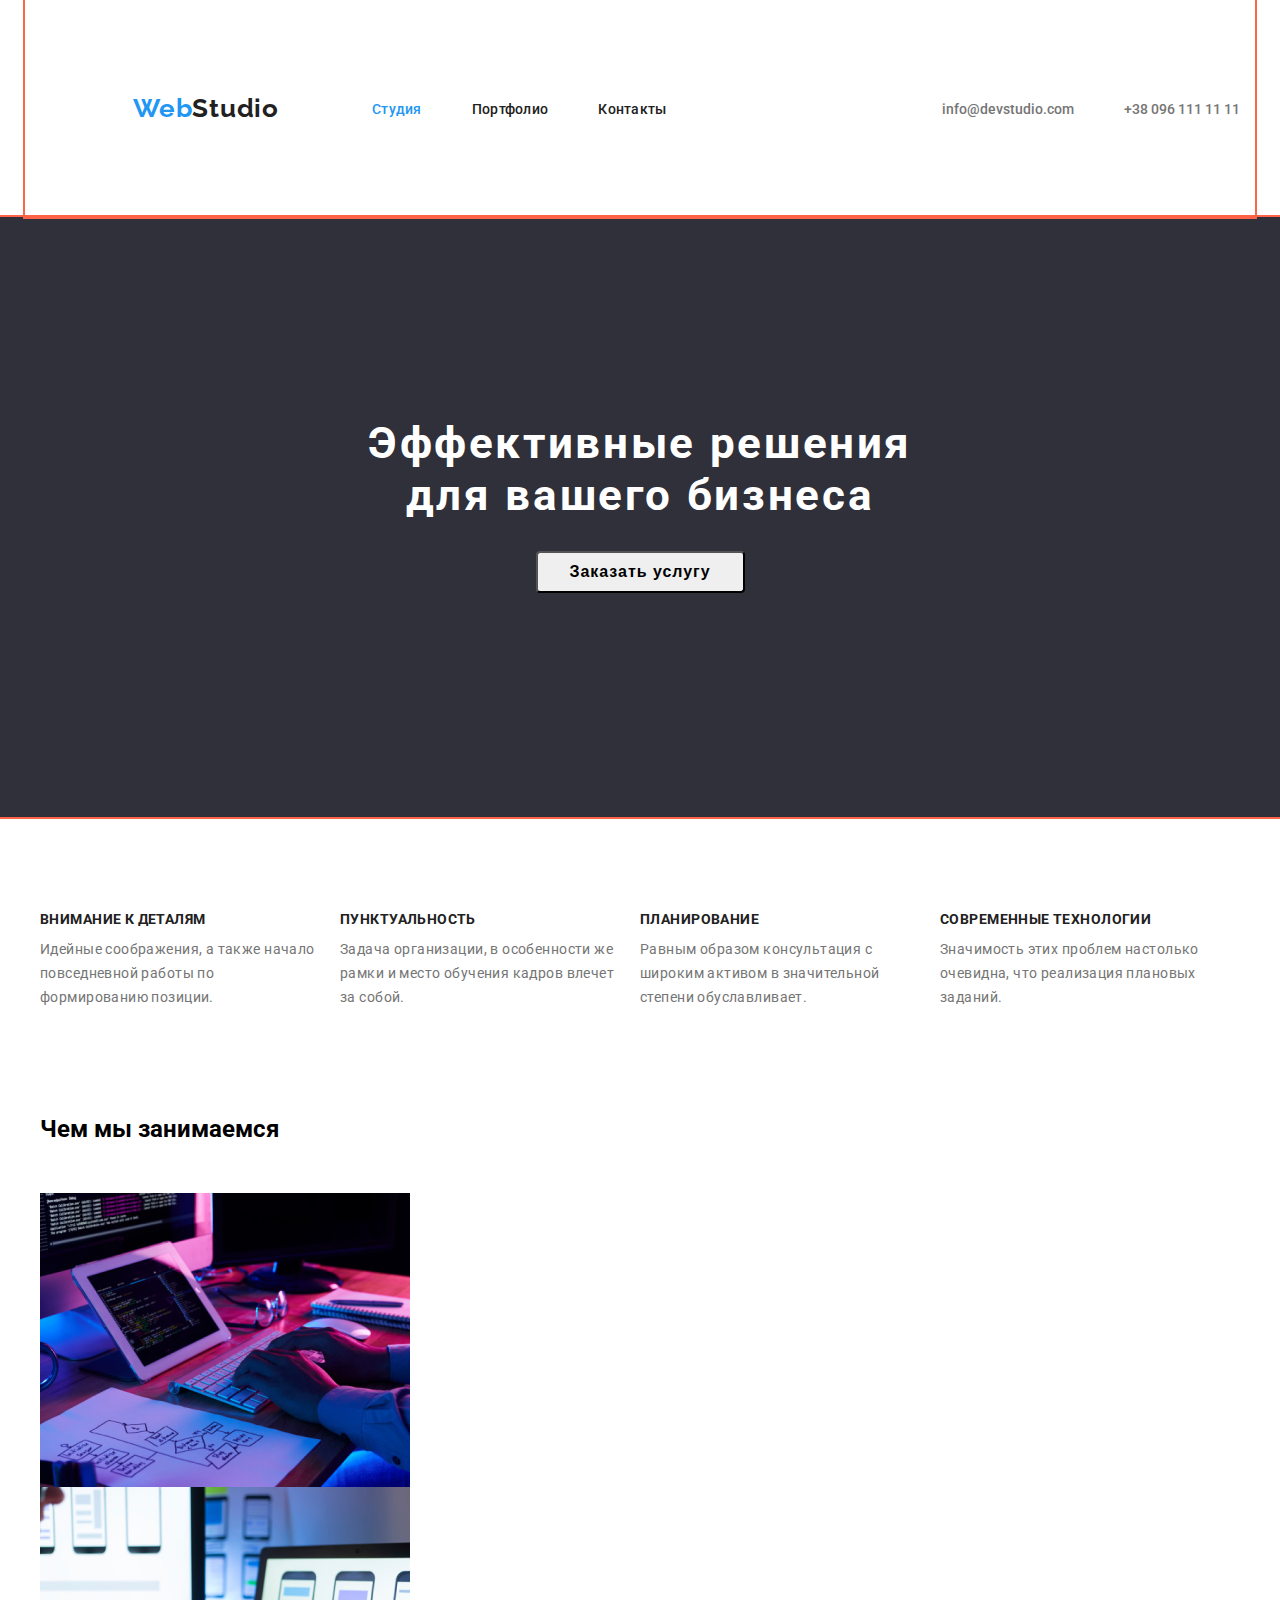
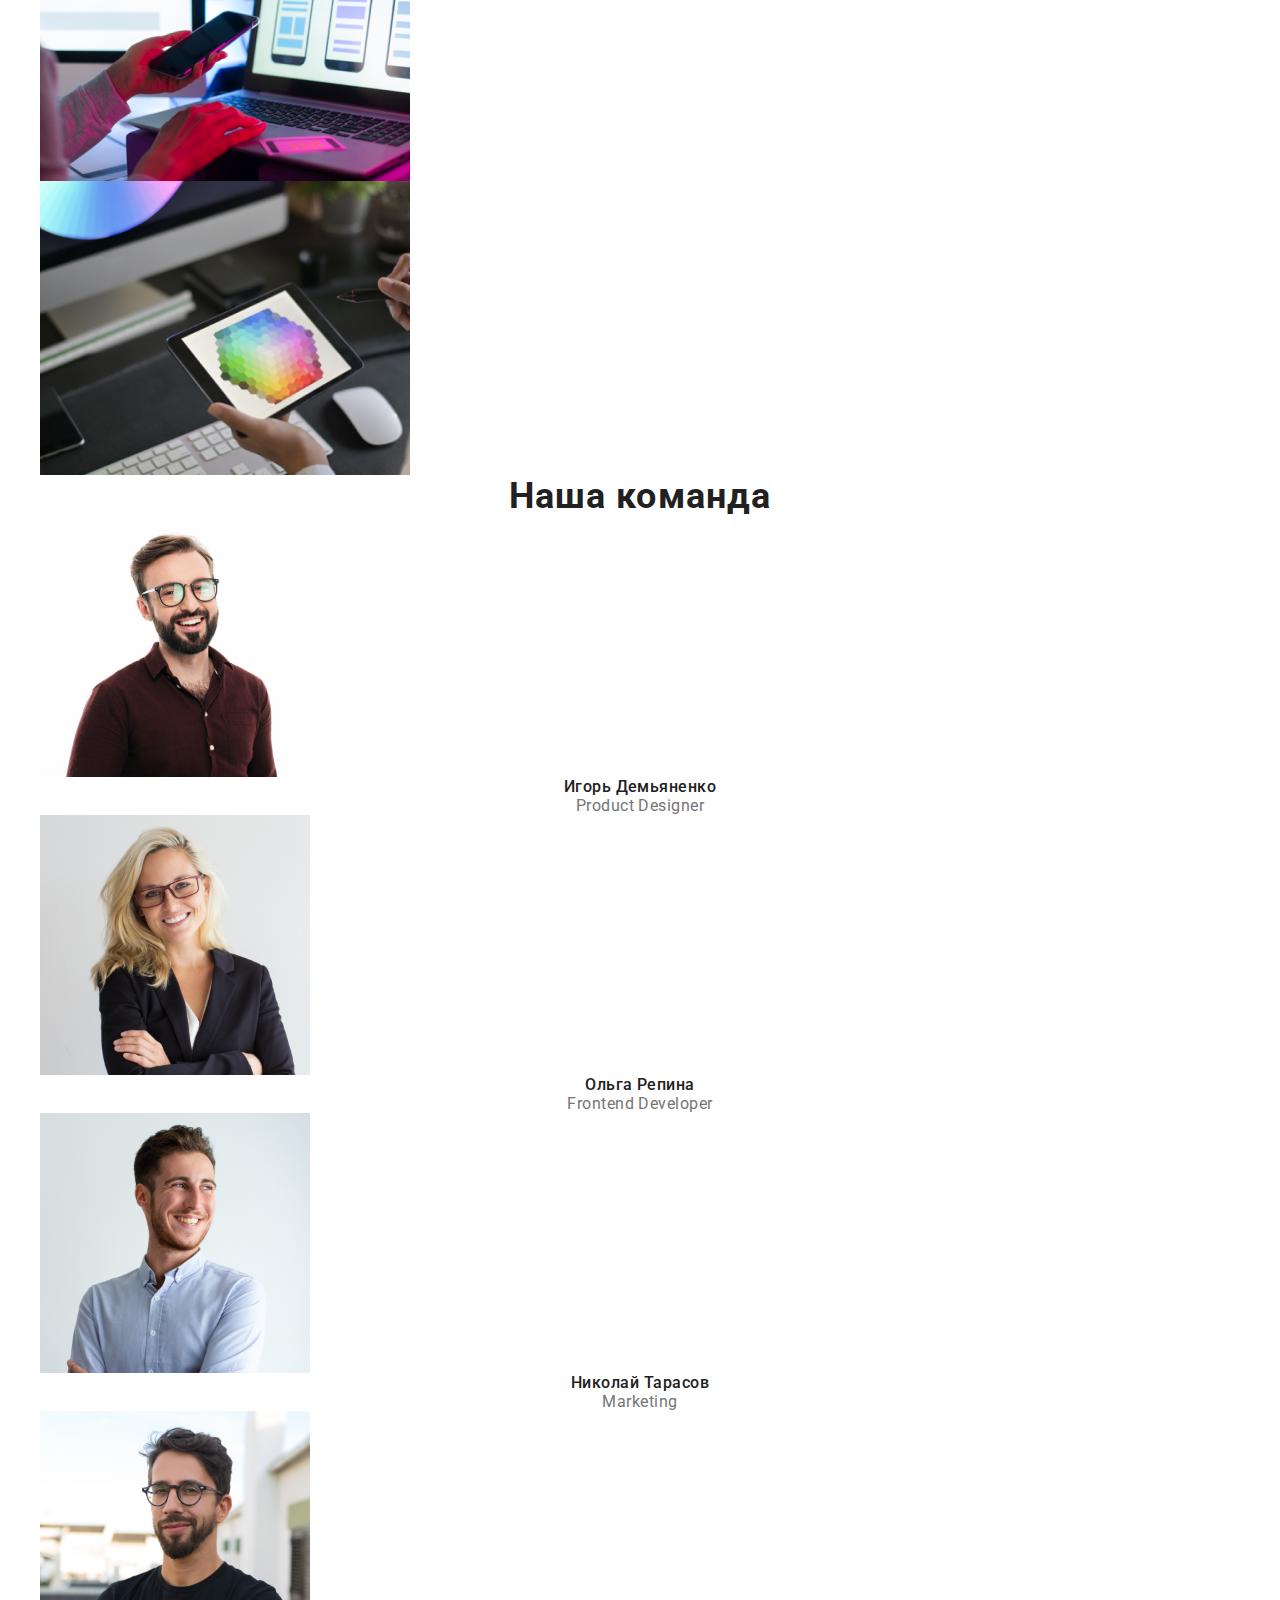
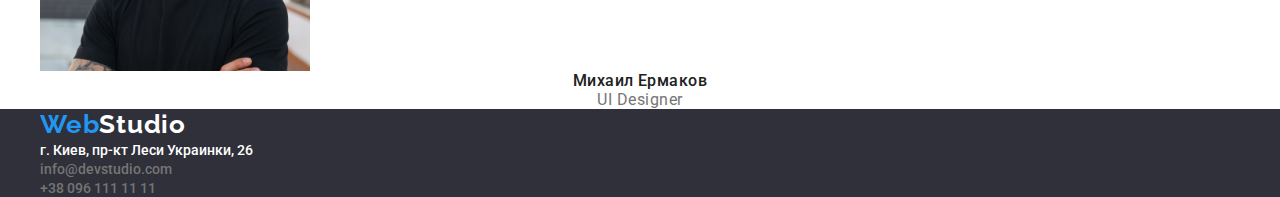
==== index.html @ bf624d07 "в герое растояние" ====
<!DOCTYPE html>
<html lang="ru">
<head>
    <meta charset="UTF-8">
    <meta name="viewport" content="width=device-width, initial-scale=1.0">
    <link 
    rel="stylesheet" 
    href="node_modules/modern-normalize/modern-normalize.css"
    >
    <link rel="stylesheet" href="./CSS/styles.css"/>
    <title>Студия</title>
    <link rel="preconnect" href="https://fonts.gstatic.com">
    <link href="https://fonts.googleapis.com/css2?family=Raleway:wght@700&family=Roboto:wght@400;500;700;900&display=swap"
        rel="stylesheet">
</head>

<body>
    <header class="header conteiner">
        <!-- <div class="conteiner"> -->
        <nav class="nav">
            <a class="logotype" href="./index.html" aria-label="логотип сайта"><span>Web</span><span class="log-part2">Studio</span></a>
            <ul class="nav-list">
                <li class="nav-list-item">
                    <a class="nav-list-link current" href="./index.html">Студия</a>
                </li>
                <li class="nav-list-item">
                    <a class="nav-list-link" href="./portfolio.html">Портфолио</a>
                </li>
                <li class="nav-list-item">
                   <a class="nav-list-link" href="*">Контакты</a> 
                </li>
            </ul>
          </nav>
        <address class="adress">
                <ul class="adress-list">
                    <li class="adress-list-item">
                        <a class="header-mail" href="mailto:info@devstudio.com">info@devstudio.com</a>
                    </li>
                    <li class="adress-list-item">
                        <a class="header-tel" href="tel:+380961111111">+38 096 111 11 11</a>
                    </li>
                </ul>
        </address>
        <!-- </div> -->
        </header>
        
    
    <main>
        <!--Герой-->
        <section class="herou">
        
            <div class="conteiner">
            <h1 class="titleh1">Эффективные решения <br> 
                для вашего бизнеса</h1>
            <button class="btn-heroy" type="button">Заказать услугу</button>
        </div>
        </section>
    
        <!--особенности-->
   
        <section class="exclusivity">
        <div class="conteiner">
         <h2 hidden>Особенности</h2>
         <ul class="exlus-list">
             <li class="exlus-item">
                 <h3 class="exclus-title">Внимание к деталям</h3>
                 <p class="exclus-text">Идейные соображения, а также начало повседневной работы по формированию позиции.</p>
             </li>
             <li class="exlus-item">
                 <h3 class="exclus-title">Пунктуальность</h3>
                 <p class="exclus-text">Задача организации, в особенности же рамки и место обучения кадров влечет за собой.</p>
             </li>
             <li class="exlus-item">
                 <h3 class="exclus-title">Планирование</h3>
                 <p class="exclus-text">Равным образом консультация с широким активом в значительной степени обуславливает.</p>
             </li>
             <li class="exlus-item">
                 <h3 class="exclus-title">Современные технологии</h3>
                 <p class="exclus-text">Значимость этих проблем настолько очевидна, что реализация плановых заданий.</p>
             </li>
         </ul>
        </div>
        </section>
    
        <!---works foto-->
        
<section class="our-job">
    <div class="conteiner">
<h2>Чем мы занимаемся</h2>
<ul>
    <li>
        <img src="images/our_job/img.png" alt="набор текста" width="370" height="294">
    </li>
    <li>
        <img src="images/our_job/img-1.png" alt="дизайн телефона" width="370" height="294">
    </li>
    <li>
        <img src="images/our_job/img-2.png" alt="макет на планшете" width="370" height="294">
    </li>
</ul>
    </div>
</section>

<!--*our_team*-->

<section class="team">
    <div class="conteiner">
    <h2 class="team-title">Наша команда</h2>
<ul>
    <li>
        <img src="images/our_team/img.png" alt="фото Игорь Демьяненко" width="270" height="260">
            <h2 class="team-members">Игорь Демьяненко</h2>
            <p class="team-members-prof" lang="en">Product Designer</p>
    </li>
    <li>
        <img src="images/our_team/img-1.png" alt="фотоОльга Репина" width="270" height="260">
        
             <h2 class="team-members">Ольга Репина</h2>
             <p class="team-members-prof" lang="en">Frontend Developer</p>
    </li>
    <li>
        <img src="images/our_team/img-2.png" alt="фото Николай Тарасов" width="270" height="260">
           
            <h2 class="team-members">Николай Тарасов</h2>
            <p class="team-members-prof" lang="en">Marketing</p>
    </li>
    <li>
        <img src="images/our_team/img-3.png" alt="фото Михаил Ермаков" width="270" height="260">
        <figcaption>
            <h2 class="team-members">Михаил Ермаков</h2>
            <p class="team-members-prof"lang="en">UI Designer</p>
    </li>
</ul>
</div>
</section>
</main>
   
    <footer class="footer">
    <div class="conteiner">
        <a class="logotype" href="./index.html" aria-label="логотип сайта"><span>Web</span><span class="log-part-w">Studio</span></a>
        <address>
            <ul class="adres-footer">
                <li>
                    <a class="adres-footer-link" href="https://goo.gl/maps/fY5pNtDdv6tUA1cWA" target="_blank">г. Киев, пр-кт Леси Украинки, 26</a>
                </li>
                <li>
                    <a class="adres-footer-link" href="mailto:info@devstudio.com">info@devstudio.com</a>
                </li>
                <li>
                    <a class="adres-footer-link" href="tel:+380961111111">+38 096 111 11 11</a>
                </li>
            </ul>
        </address>
    </div>
    </footer>
    </body>

</html>



<!--Raleway 700; Roboto 400; 700; 500; 900; -->
---- CSS/styles.css ----
html {
  box-sizing: border-box;
}

*,
*::before,
*::after {
  box-sizing: inherit;
}

ul,
ol {
  list-style: none;
  text-decoration: none;
  padding: 0px;
  margin: 0px;
}

h1,
h2,
h3,
h4,
h5,
h6 {
  margin: 0px;
}

p {
  margin: 0;
}
img {
  display: block;
}

:root {
  --main-font: "Roboto", sans-serif;
  --secondary-font: "Raleway", sans-serif;
  --accent-color-heder: #2196f3;
  --accent-color-footer: #ff6347;
  --all-text-color: #212121;
}

/*outline: 2px soloid tomato - рамка*/

/*----------BODY------------*/
.conteiner {
  margin-left: auto;
  margin-right: auto;
  max-width: 1230px;
  padding-left: 15px;
  padding-right: 15px;
  /* outline: 2px solid tomato; */
}

body {
  font-family: var(--main-font);
  background-color: #ffffff;
  margin: 0;
}

.header {
  display: flex;
  align-items: center;
  outline: 2px solid tomato;
}
.nav {
  display: flex;
  align-items: center;
}

.nav-list {
  display: flex;
}

.adress-list {
  display: flex;
}

.header .logotype {
  margin: 93px;
}
.nav-list-item:not(:last-child) {
  margin-right: 50px;
}
.adress-list-item:not(:last-child) {
  margin-right: 50px;
}

.header .adress {
  margin-left: auto;
}

.logotype {
  font-family: var(--secondary-font);
  font-weight: 700;
  font-size: 26px;
  line-height: 1.192;
  letter-spacing: 0.03em;
  text-decoration: none;
  color: var(--accent-color-heder);
}
.log-part2 {
  color: var(--all-text-color);
}
.nav-list-link {
  font-weight: 500;
  font-size: 14px;
  line-height: 1, 142;
  letter-spacing: 0.02em;
  color: var(--all-text-color);
  text-decoration: none;
}
.nav-list-link:hover,
.nav-list-link:focus {
  color: var(--accent-color-heder);
}

.p-button:hover,
.p-button:focus {
  background-color: var(--accent-color-heder);
  color: #ffffff;
}

.nav .nav-list-link.current {
  color: var(--accent-color-heder);
}

.adress-list a,
.adres-footer a {
  font-weight: 500;
  font-size: 14px;
  line-height: 1, 142px;
  letter-spacing: 2%;
  color: #757575;
  font-style: normal;
  text-decoration: none;
}

.header-mail:hover,
.header-mail:focus,
.header-tel:hover,
.header-tel:focus {
  color: var(--accent-color-heder);
  text-decoration: none;
}

/*----------Герой------------*/
.herou {
  text-align: center;
  outline: 2px solid tomato;
  background: #2f303a;
  height: 600px;
  margin-bottom: 94px;
  overflow: hidden;
}

.titleh1 {
  font-style: normal;
  font-size: 44px;
  line-height: 1, 363;
  letter-spacing: 0.06em;
  margin-top: 200px;
  margin-bottom: 30px;
  text-align: center;
  color: #ffffff;
}
.btn-heroy {
  font-weight: 700;
  font-size: 16px;
  line-height: 1, 875;
  letter-spacing: 0.06em;
  border-radius: 4px;
  padding: 10px 32px;
  margin-bottom: 205px;

  /*color: #FFFFFF;*/
}

/*----------ОСОБЕННОСТИ------------*/
.exlus-list {
  display: flex;
  flex-wrap: wrap;
}

.exlus-item {
  margin-left: 0px;
  margin-top: 0px;
  flex-basis: calc(100% / 4);
}
.exclusivity {
  margin-bottom: 106px;
}

.exclus-title {
  font-size: 14px;
  line-height: 1, 142;
  letter-spacing: 0.03em;
  text-transform: uppercase;
  color: var(--all-text-color);
  margin-top: 0px;
  margin-bottom: 10px;
}
.exclus-text {
  margin-right: 20px;
  margin-top: 0px;
  margin-bottom: 0px;
}

.exclus-text {
  font-weight: 400;
  font-size: 14px;
  line-height: 24px;
  letter-spacing: 0.03em;
  color: #757575;
}

/*----------works foto--------------*/
.our-job h2 {
  margin-top: 0px;
  margin-bottom: 50px;
}
/*----------our team--------------*/
.team-title {
  font-weight: 700;
  font-size: 36px;
  line-height: 1, 167;
  text-align: center;
  letter-spacing: 0.03em;
  color: var(--all-text-color);
}

.team-members {
  font-weight: 500;
  font-size: 16px;
  line-height: 1, 188;
  text-align: center;
  letter-spacing: 0.03em;
  color: var(--all-text-color);
}

.team-members-prof {
  font-weight: 400;
  font-size: 16px;
  line-height: 1, 188;
  text-align: center;
  letter-spacing: 0.03em;
  color: #757575;
}

/*----------footer--------------*/

.log-part-w {
  color: #ffffff;
}
/*
.adres-footer-link {
  text-decoration: none;
  font-weight: 400;
  font-size: 14px;
  line-height: 1, 714;
  letter-spacing: 0.03em;
  color: rgba(255, 255, 255, 0.6);
} */
.adres-footer-link:hover,
.adres-footer-link:focus {
  color: var(--accent-color-heder);
}

/*----------body portfoli--------------*/

/*----------PORTFOLIO BUTTON--------------*/
.p-section1 {
  font-family: var(--main-font);
}
.p-button {
  font-weight: 500;
  font-size: 16px;
  line-height: 1, 625;
  text-align: center;
  letter-spacing: 0.03em;
  border-radius: 4px;
}
.p-section-work h2 {
  font-weight: 500;
  font-size: 18px;
  line-height: 2x;
  letter-spacing: 0.06em;
}

.p-section-work p {
  font-weight: 400;
  font-size: 16px;
  line-height: 1, 875;
  letter-spacing: 0.03em;
  color: #757575;
}

.p-work-list {
  display: flex;
  flex-wrap: wrap;
  margin-left: -30px;
  margin-top: -30px;
  padding: 0;
  list-style: none;
}

.p-work-item {
  margin-left: 30px;
  margin-top: 30px;
  flex-basis: calc(100% / 3 - 30px);
}

.p-section-work img {
  padding-bottom: 20px;
}
.p-section-work h2 {
  padding-bottom: 4px;
}
.p-section-work .conteiner {
  padding: 0;
}
/*==============portfolio footer===================*/
.footer {
  background-color: #2f303a;
}

a[href="https://goo.gl/maps/fY5pNtDdv6tUA1cWA"]
{
  color: #ffffff;
}

/*всем кнопкам задаём рамку прозрачную 
.btn-heroy {
  border: 1px solid transparent
}

.titleh1 {
  margin-top: 0;
  margin-bottom: 0;
} сбросили марджины в заголовке

.btn-heroy {
text-align: center;

} чтобы задать центр тексту нужно его родителю задать
*/
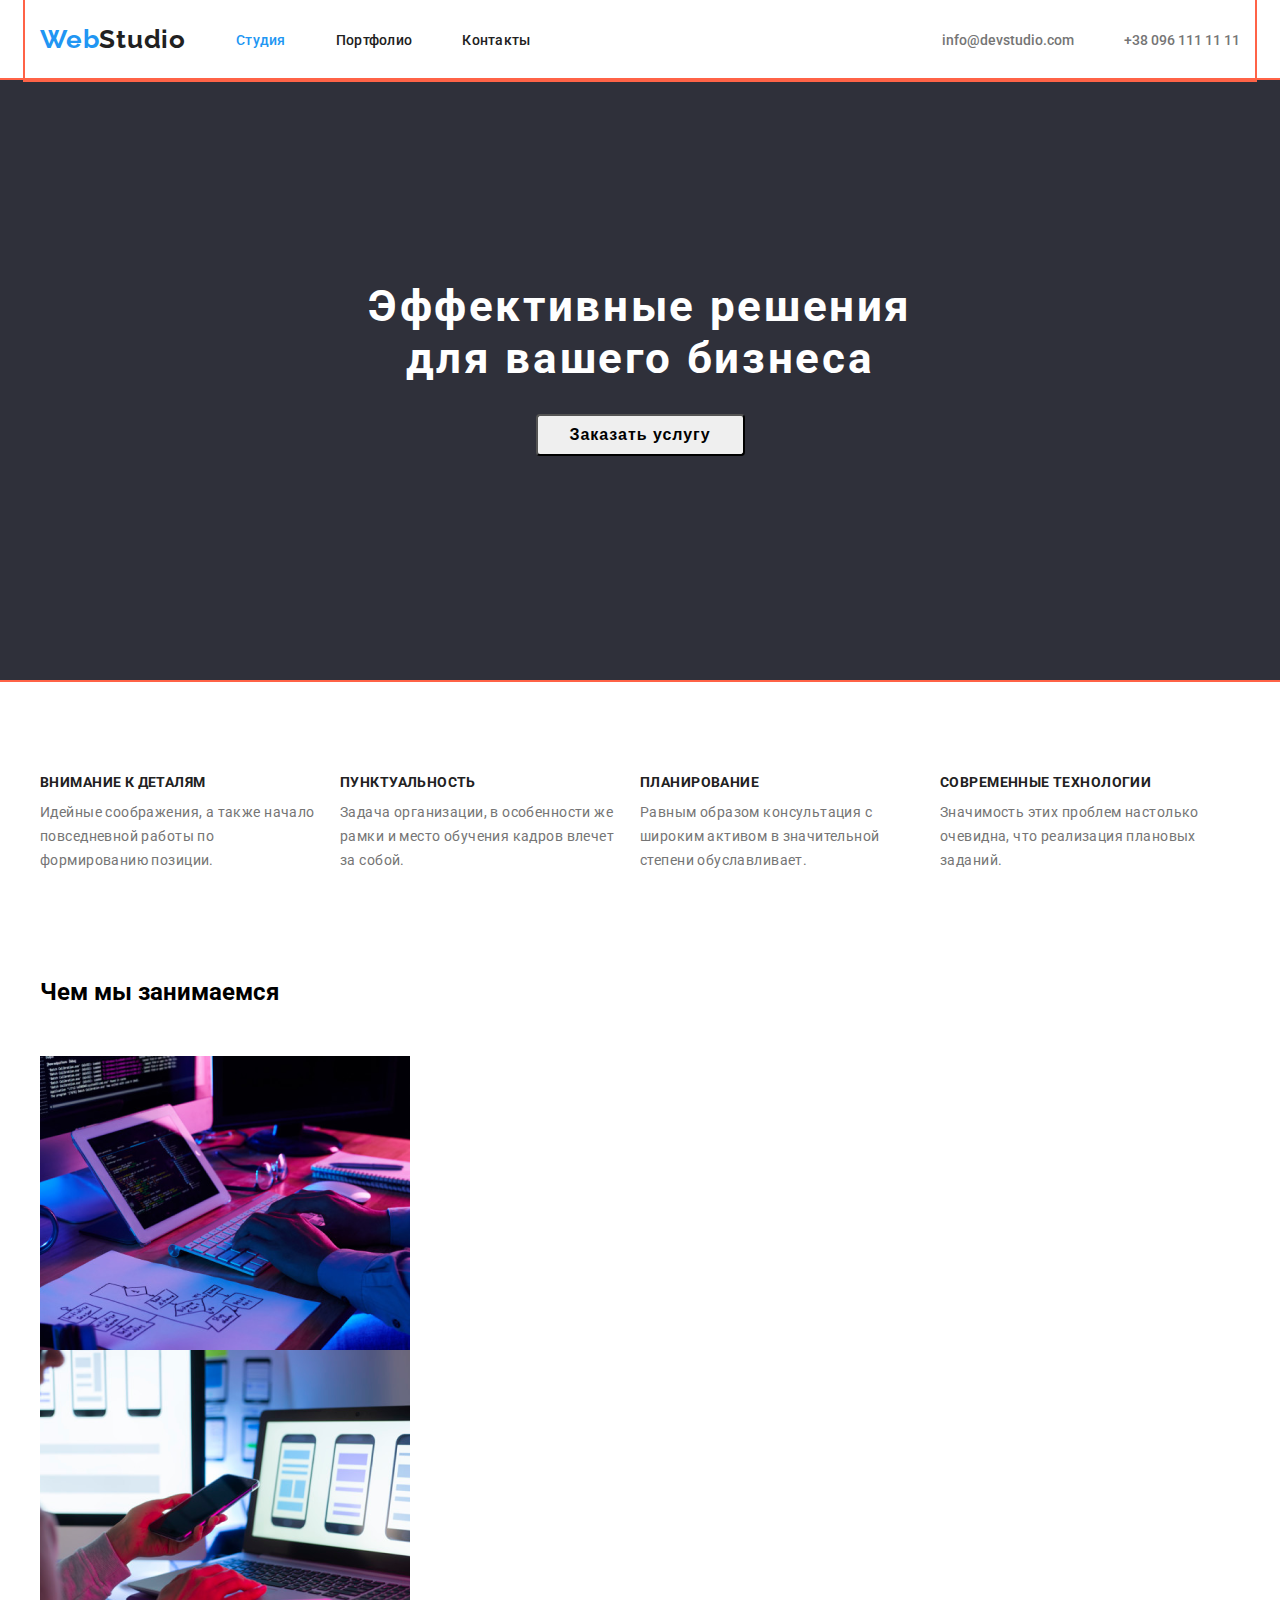
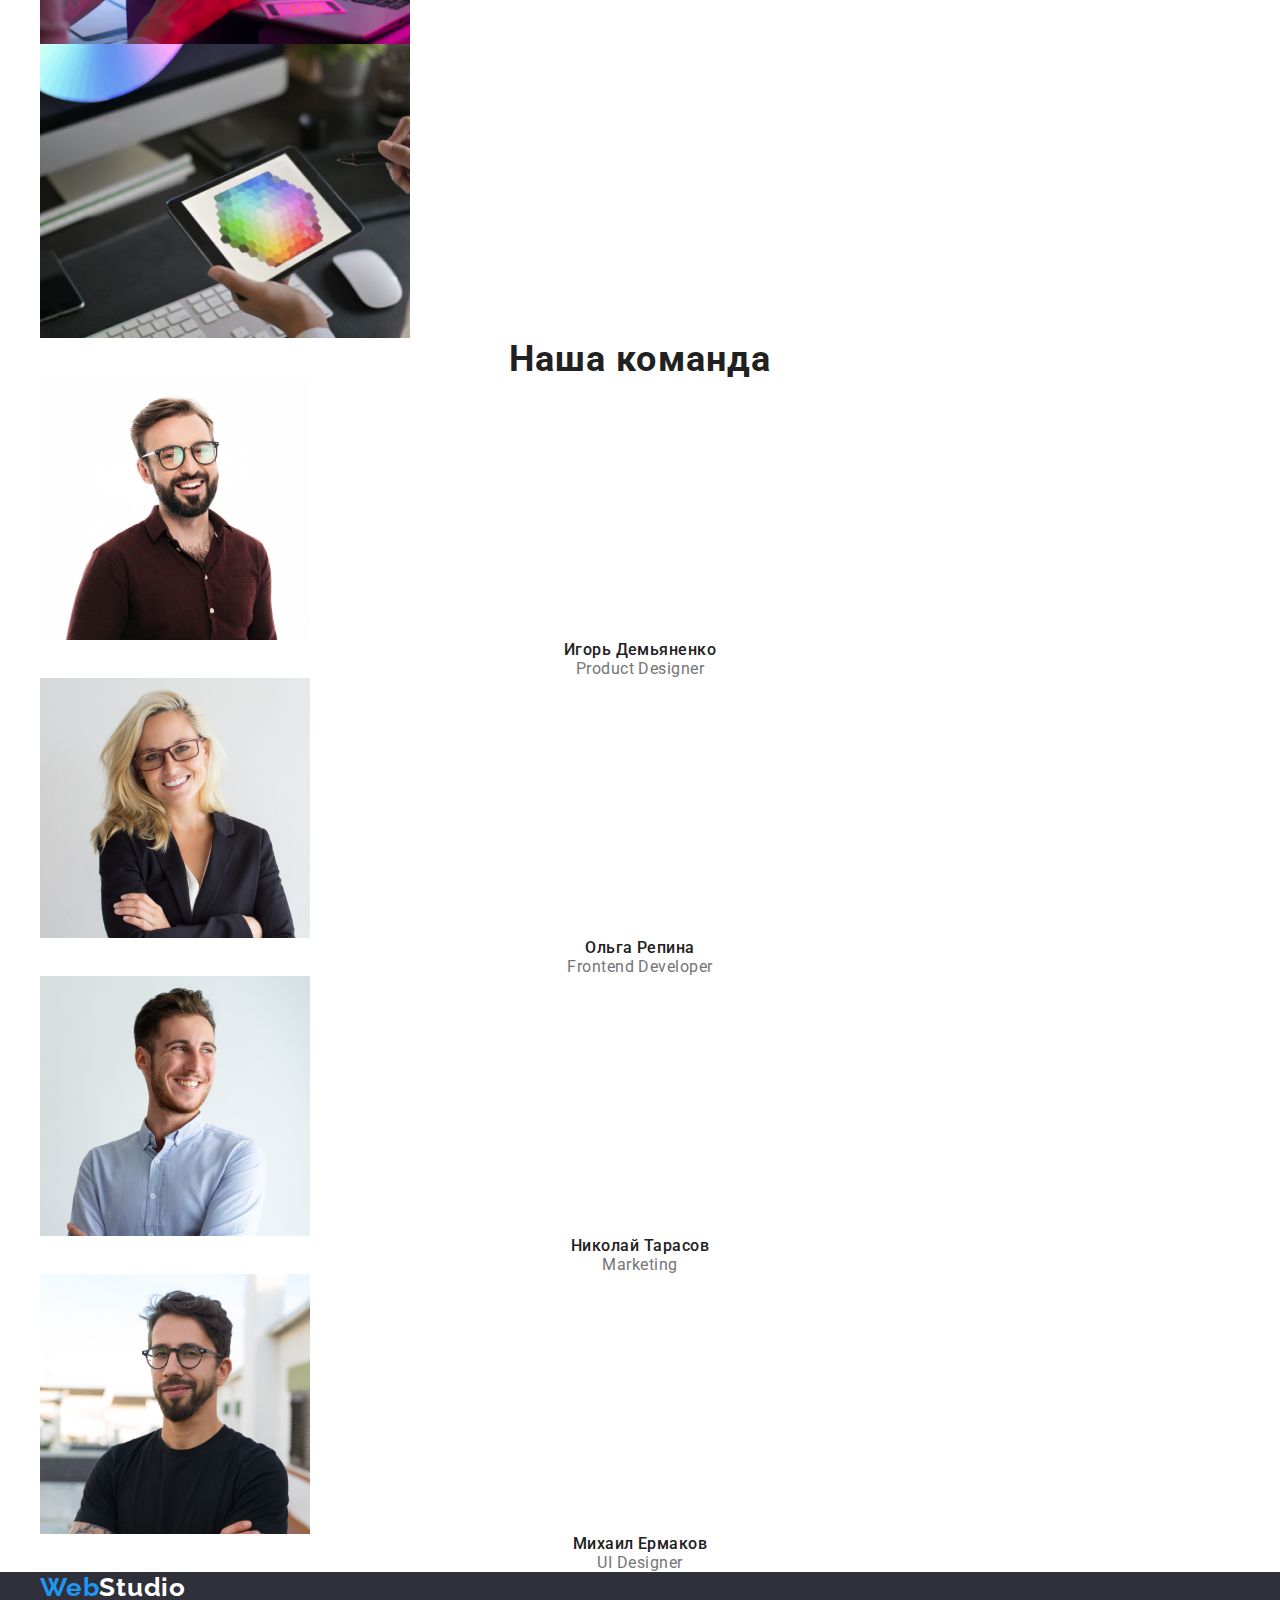
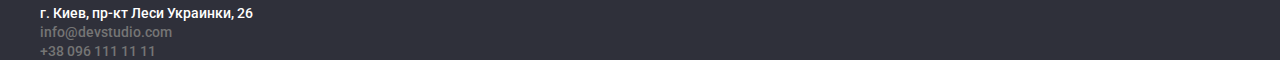
==== commit 07fa2824: "ошибки валидатора исправил" ====
--- a/index.html
+++ b/index.html
@@ -33,13 +33,13 @@
           </nav>
         <address class="adress">
                 <ul class="adress-list">
+                  <li class="adress-list-item">
+                        <a class="header-mail" href="mailto:info@devstudio.com">info@devstudio.com</a>
+                  </li>
                     <li class="adress-list-item">
-                        <a class="header-mail" href="mailto:info@devstudio.com">info@devstudio.com</a>
+                    <a class="header-tel" href="tel:+380961111111">+38 096 111 11 11</a>
                     </li>
-                    <li class="adress-list-item">
-                        <a class="header-tel" href="tel:+380961111111">+38 096 111 11 11</a>
-                    </li>
-                </ul>
+                 </ul>
         </address>
         <!-- </div> -->
         </header>
@@ -125,10 +125,8 @@
             <p class="team-members-prof" lang="en">Marketing</p>
     </li>
     <li>
-        <img src="images/our_team/img-3.png" alt="фото Михаил Ермаков" width="270" height="260">
-        <figcaption>
-            <h2 class="team-members">Михаил Ермаков</h2>
-            <p class="team-members-prof"lang="en">UI Designer</p>
+        <img src="images/our_team/img-3.png" alt="фото Михаил Ермаков" width="270" height="260">            <h2 class="team-members">Михаил Ермаков</h2>
+            <p class="team-members-prof" lang="en">UI Designer</p>
     </li>
 </ul>
 </div>
--- a/CSS/styles.css
+++ b/CSS/styles.css
@@ -62,6 +62,8 @@
   display: flex;
   align-items: center;
   outline: 2px solid tomato;
+  padding-top: 24px;
+  padding-bottom: 25px;
 }
 .nav {
   display: flex;
@@ -76,9 +78,6 @@
   display: flex;
 }
 
-.header .logotype {
-  margin: 93px;
-}
 .nav-list-item:not(:last-child) {
   margin-right: 50px;
 }
@@ -88,6 +87,10 @@
 
 .header .adress {
   margin-left: auto;
+}
+
+.header .logotype {
+  margin-right: 50px;
 }
 
 .logotype {
@@ -98,7 +101,9 @@
   letter-spacing: 0.03em;
   text-decoration: none;
   color: var(--accent-color-heder);
-}
+  display: block;
+}
+
 .log-part2 {
   color: var(--all-text-color);
 }
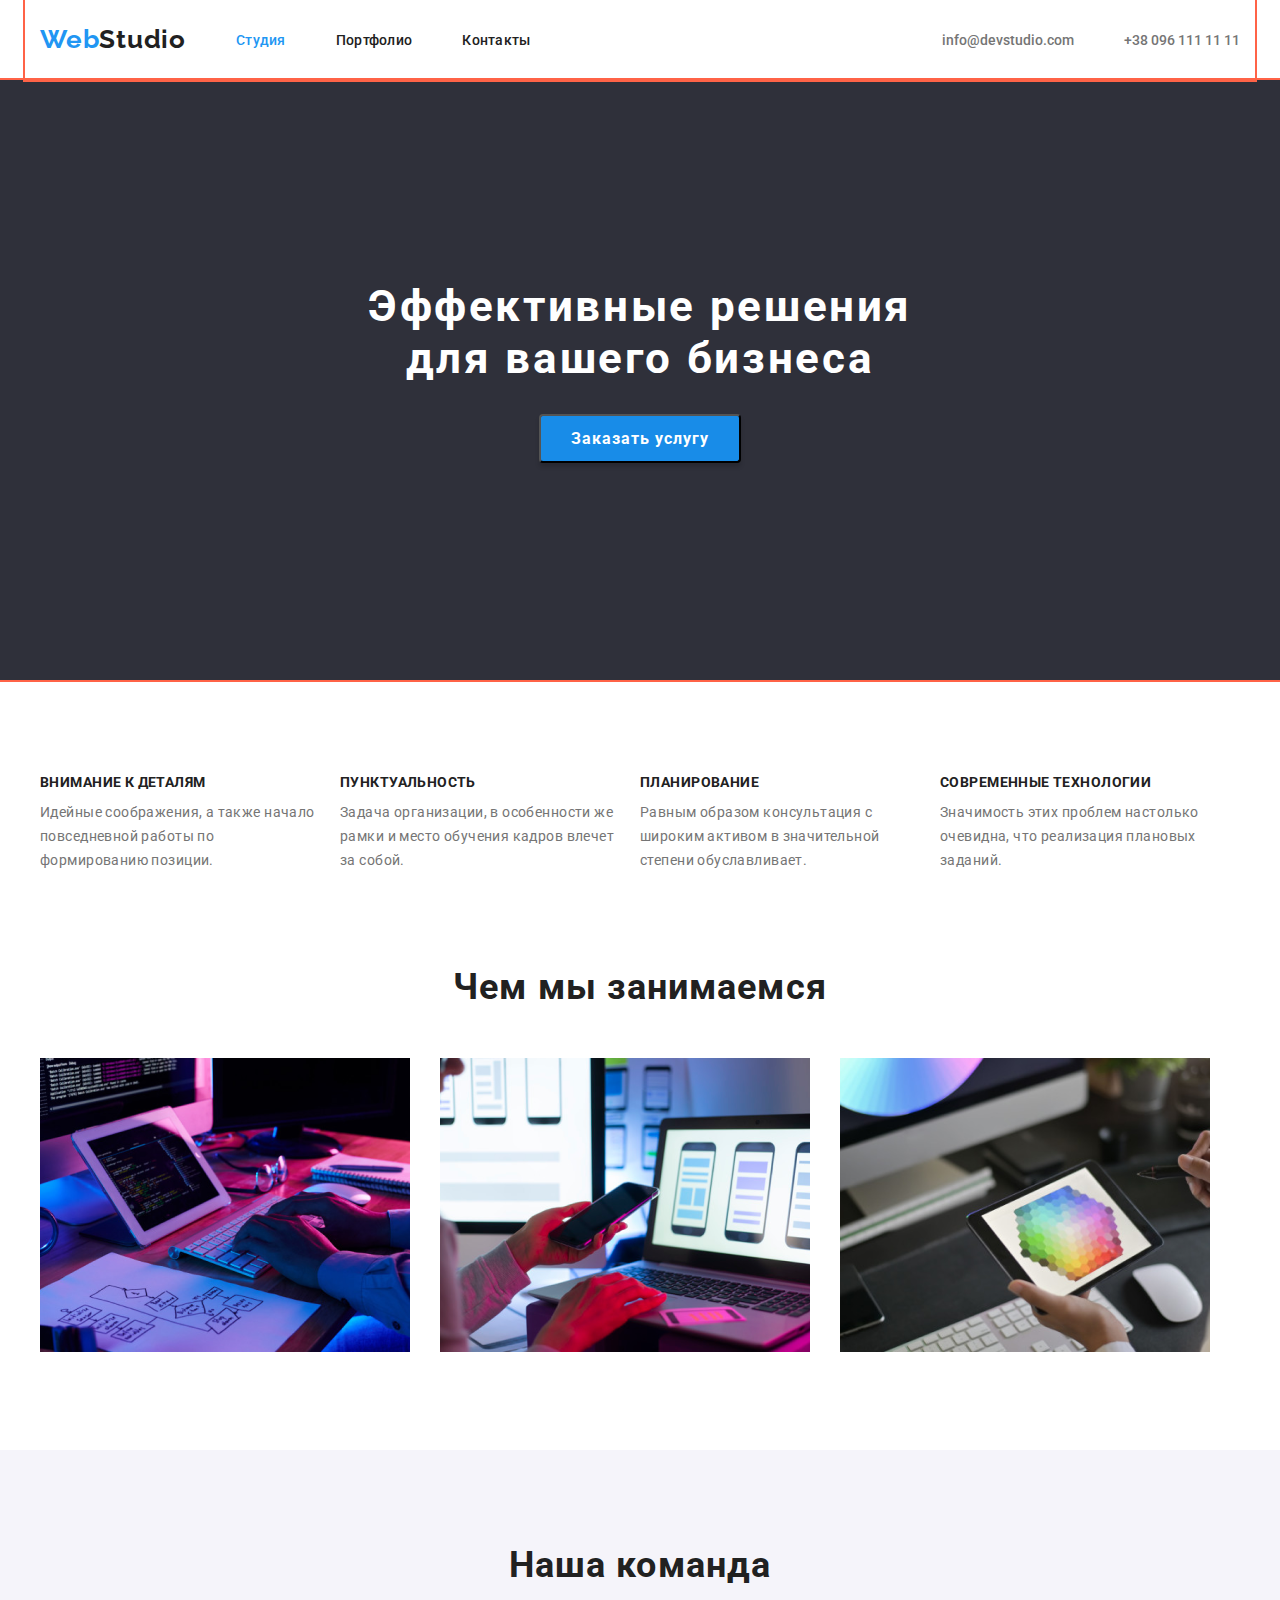
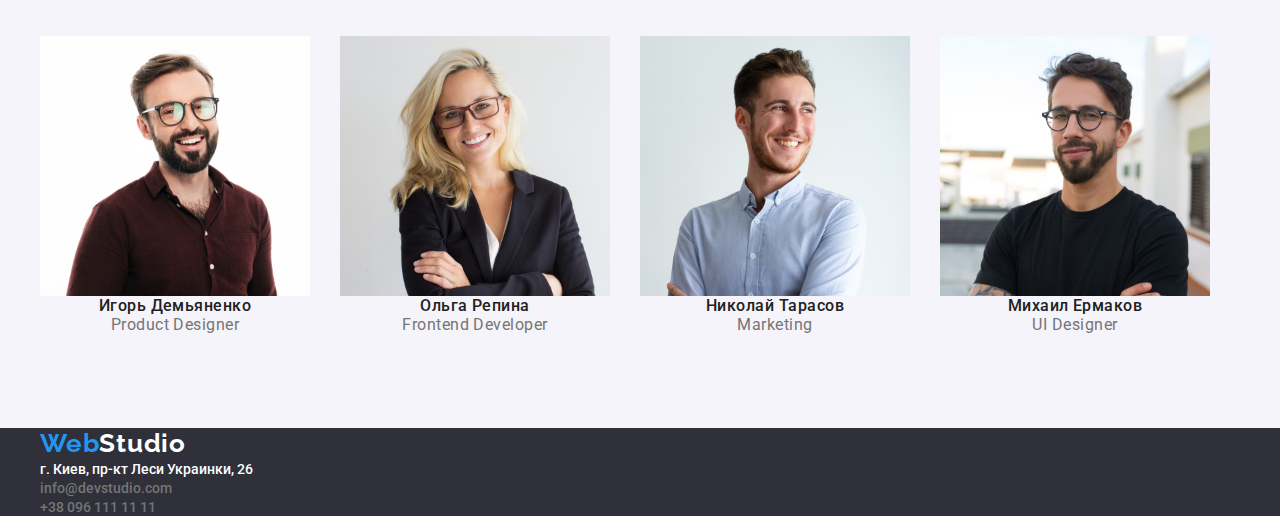
==== commit a451888e: "сделал наши работы" ====
--- a/index.html
+++ b/index.html
@@ -86,15 +86,15 @@
         
 <section class="our-job">
     <div class="conteiner">
-<h2>Чем мы занимаемся</h2>
-<ul>
-    <li>
+<h2 class="title-our-job">Чем мы занимаемся</h2>
+<ul class="list-job">
+    <li class="list-job-item">
         <img src="images/our_job/img.png" alt="набор текста" width="370" height="294">
     </li>
-    <li>
+    <li class="list-job-item">
         <img src="images/our_job/img-1.png" alt="дизайн телефона" width="370" height="294">
     </li>
-    <li>
+    <li class="list-job-item">
         <img src="images/our_job/img-2.png" alt="макет на планшете" width="370" height="294">
     </li>
 </ul>
@@ -106,25 +106,25 @@
 <section class="team">
     <div class="conteiner">
     <h2 class="team-title">Наша команда</h2>
-<ul>
-    <li>
+<ul class="our-team-list">
+    <li class="our-team-item">
         <img src="images/our_team/img.png" alt="фото Игорь Демьяненко" width="270" height="260">
             <h2 class="team-members">Игорь Демьяненко</h2>
             <p class="team-members-prof" lang="en">Product Designer</p>
     </li>
-    <li>
+    <li class="our-team-item">
         <img src="images/our_team/img-1.png" alt="фотоОльга Репина" width="270" height="260">
         
              <h2 class="team-members">Ольга Репина</h2>
              <p class="team-members-prof" lang="en">Frontend Developer</p>
     </li>
-    <li>
+    <li class="our-team-item">
         <img src="images/our_team/img-2.png" alt="фото Николай Тарасов" width="270" height="260">
            
             <h2 class="team-members">Николай Тарасов</h2>
             <p class="team-members-prof" lang="en">Marketing</p>
     </li>
-    <li>
+    <li class="our-team-item">
         <img src="images/our_team/img-3.png" alt="фото Михаил Ермаков" width="270" height="260">            <h2 class="team-members">Михаил Ермаков</h2>
             <p class="team-members-prof" lang="en">UI Designer</p>
     </li>
--- a/CSS/styles.css
+++ b/CSS/styles.css
@@ -56,6 +56,7 @@
   font-family: var(--main-font);
   background-color: #ffffff;
   margin: 0;
+  color: var(--all-text-color);
 }
 
 .header {
@@ -175,10 +176,12 @@
   line-height: 1, 875;
   letter-spacing: 0.06em;
   border-radius: 4px;
-  padding: 10px 32px;
-  margin-bottom: 205px;
-
-  /*color: #FFFFFF;*/
+  padding: 13px 30px;
+  margin-bottom: 200px;
+  color: #ffffff;
+  background: #188ce8;
+  box-shadow: 0px 4px 4px rgba(0, 0, 0, 0.15);
+  font-family: var(--main-font);
 }
 
 /*----------ОСОБЕННОСТИ------------*/
@@ -193,7 +196,7 @@
   flex-basis: calc(100% / 4);
 }
 .exclusivity {
-  margin-bottom: 106px;
+  margin-bottom: 94px;
 }
 
 .exclus-title {
@@ -221,10 +224,41 @@
 
 /*----------works foto--------------*/
 .our-job h2 {
+  font-weight: 700;
+  font-size: 36px;
+  line-height: 1, 167px;
+  text-align: center;
+  letter-spacing: 0.03em;
   margin-top: 0px;
   margin-bottom: 50px;
-}
+  text-align: center;
+}
+
+.list-job {
+  display: flex;
+}
+.list-job-item:not(:last-child) {
+  margin-right: 30px;
+}
+
+.our-job {
+  margin-bottom: 98px;
+}
+
 /*----------our team--------------*/
+.team {
+  background-color: #f5f4fa;
+}
+
+.our-team-list {
+  display: flex;
+  padding-bottom: 94px;
+}
+
+.our-team-item:not(:last-child) {
+  margin-right: 30px;
+}
+
 .team-title {
   font-weight: 700;
   font-size: 36px;
@@ -232,6 +266,8 @@
   text-align: center;
   letter-spacing: 0.03em;
   color: var(--all-text-color);
+  padding-top: 94px;
+  padding-bottom: 50px;
 }
 
 .team-members {
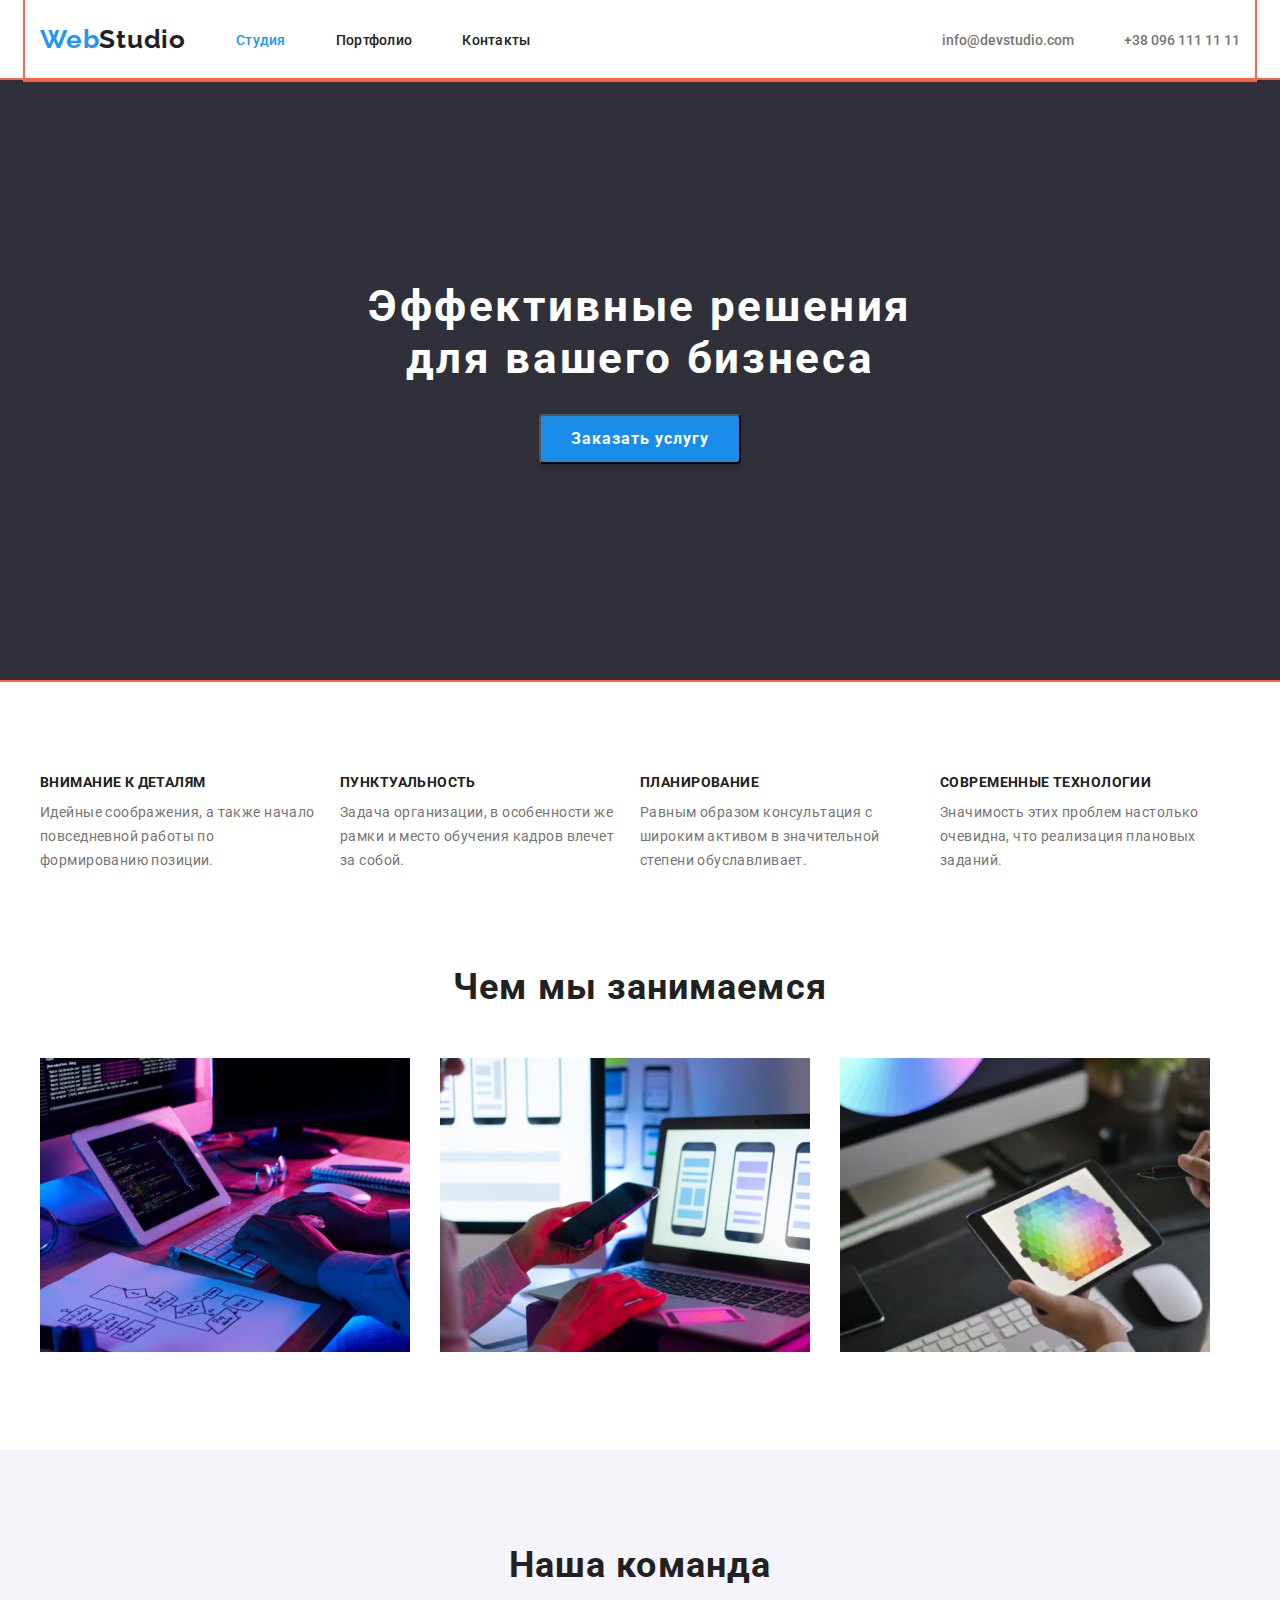
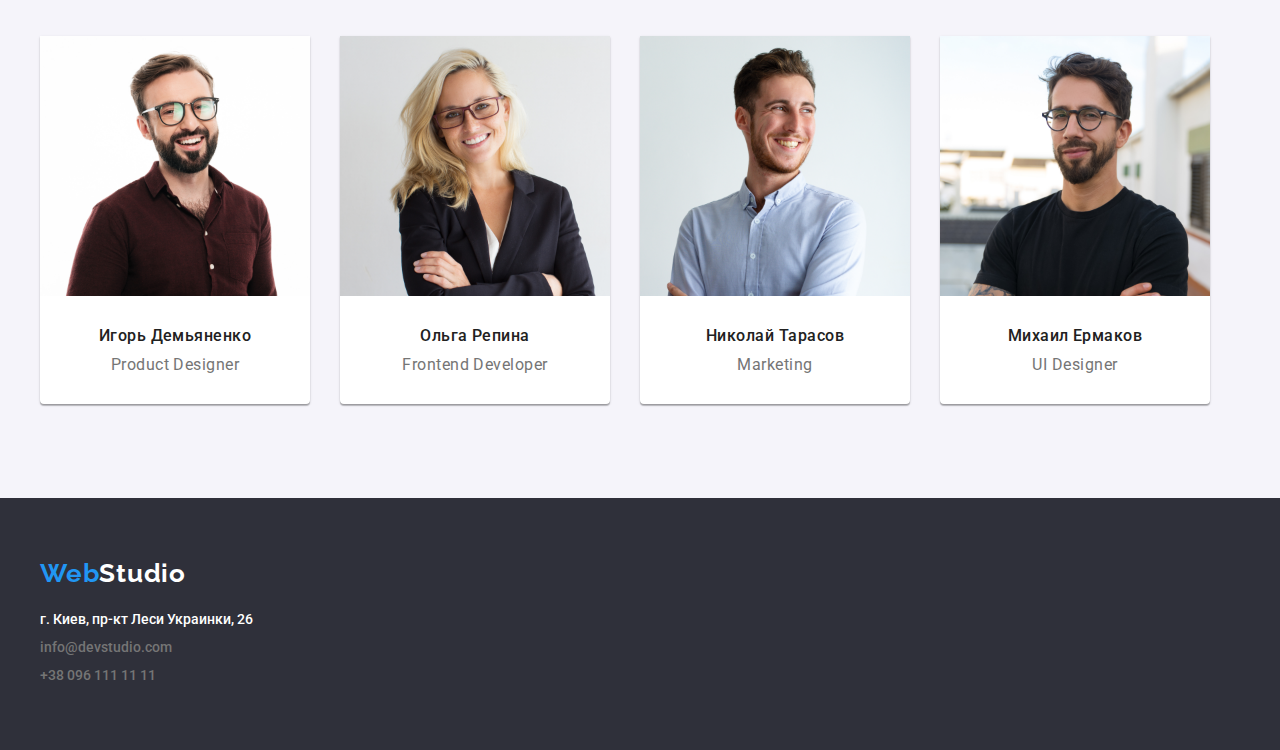
==== commit 9b5bff4d: "footer отрегулировал" ====
--- a/index.html
+++ b/index.html
@@ -42,7 +42,7 @@
                  </ul>
         </address>
         <!-- </div> -->
-        </header>
+    </header>
         
     
     <main>
@@ -135,16 +135,16 @@
    
     <footer class="footer">
     <div class="conteiner">
-        <a class="logotype" href="./index.html" aria-label="логотип сайта"><span>Web</span><span class="log-part-w">Studio</span></a>
+        <a class="logotype footer-logo" href="./index.html" aria-label="логотип сайта"><span>Web</span><span class="log-part-w">Studio</span></a>
         <address>
-            <ul class="adres-footer">
-                <li>
+            <ul class="adress-footer">
+                <li class="adress-footer-item">
                     <a class="adres-footer-link" href="https://goo.gl/maps/fY5pNtDdv6tUA1cWA" target="_blank">г. Киев, пр-кт Леси Украинки, 26</a>
                 </li>
-                <li>
+                <li class="adress-footer-item">
                     <a class="adres-footer-link" href="mailto:info@devstudio.com">info@devstudio.com</a>
                 </li>
-                <li>
+                <li class="adress-footer-item">
                     <a class="adres-footer-link" href="tel:+380961111111">+38 096 111 11 11</a>
                 </li>
             </ul>
--- a/CSS/styles.css
+++ b/CSS/styles.css
@@ -38,6 +38,7 @@
   --accent-color-heder: #2196f3;
   --accent-color-footer: #ff6347;
   --all-text-color: #212121;
+  --background-main-color: #ffffff;
 }
 
 /*outline: 2px soloid tomato - рамка*/
@@ -54,7 +55,7 @@
 
 body {
   font-family: var(--main-font);
-  background-color: #ffffff;
+  background-color: var(--background-main-color);
   margin: 0;
   color: var(--all-text-color);
 }
@@ -124,7 +125,7 @@
 .p-button:hover,
 .p-button:focus {
   background-color: var(--accent-color-heder);
-  color: #ffffff;
+  color: var(--background-main-color);
 }
 
 .nav .nav-list-link.current {
@@ -132,7 +133,7 @@
 }
 
 .adress-list a,
-.adres-footer a {
+.adress-footer a {
   font-weight: 500;
   font-size: 14px;
   line-height: 1, 142px;
@@ -168,7 +169,7 @@
   margin-top: 200px;
   margin-bottom: 30px;
   text-align: center;
-  color: #ffffff;
+  color: var(--background-main-color);
 }
 .btn-heroy {
   font-weight: 700;
@@ -178,10 +179,12 @@
   border-radius: 4px;
   padding: 13px 30px;
   margin-bottom: 200px;
-  color: #ffffff;
+  color: var(--background-main-color);
   background: #188ce8;
   box-shadow: 0px 4px 4px rgba(0, 0, 0, 0.15);
   font-family: var(--main-font);
+  min-width: 200px;
+  height: 50px;
 }
 
 /*----------ОСОБЕННОСТИ------------*/
@@ -250,6 +253,13 @@
   background-color: #f5f4fa;
 }
 
+.our-team-item {
+  border-radius: 0px 0px 4px 4px;
+  background: var(--background-main-color);
+  box-shadow: 0px 1px 3px rgba(0, 0, 0, 0.12), 0px 1px 1px rgba(0, 0, 0, 0.14),
+    0px 2px 1px rgba(0, 0, 0, 0.2);
+  padding-bottom: 30px;
+}
 .our-team-list {
   display: flex;
   padding-bottom: 94px;
@@ -257,6 +267,14 @@
 
 .our-team-item:not(:last-child) {
   margin-right: 30px;
+}
+
+.our-team-item img {
+  margin-bottom: 30px;
+}
+
+.our-team-item h2 {
+  margin-bottom: 10px;
 }
 
 .team-title {
@@ -291,7 +309,7 @@
 /*----------footer--------------*/
 
 .log-part-w {
-  color: #ffffff;
+  color: var(--background-main-color);
 }
 /*
 .adres-footer-link {
@@ -339,8 +357,8 @@
 .p-work-list {
   display: flex;
   flex-wrap: wrap;
-  margin-left: -30px;
-  margin-top: -30px;
+  margin-left: -15px;
+  margin-top: -15px;
   padding: 0;
   list-style: none;
 }
@@ -363,13 +381,23 @@
 /*==============portfolio footer===================*/
 .footer {
   background-color: #2f303a;
+  height: 252px;
+  display: block;
+  padding: 60px 0px;
+}
+
+.footer-logo {
+  padding-bottom: 20px;
 }
 
 a[href="https://goo.gl/maps/fY5pNtDdv6tUA1cWA"]
 {
-  color: #ffffff;
-}
-
+  color: var(--background-main-color);
+}
+
+.adress-footer-item:not(:last-child) {
+  margin-bottom: 9px;
+}
 /*всем кнопкам задаём рамку прозрачную 
 .btn-heroy {
   border: 1px solid transparent
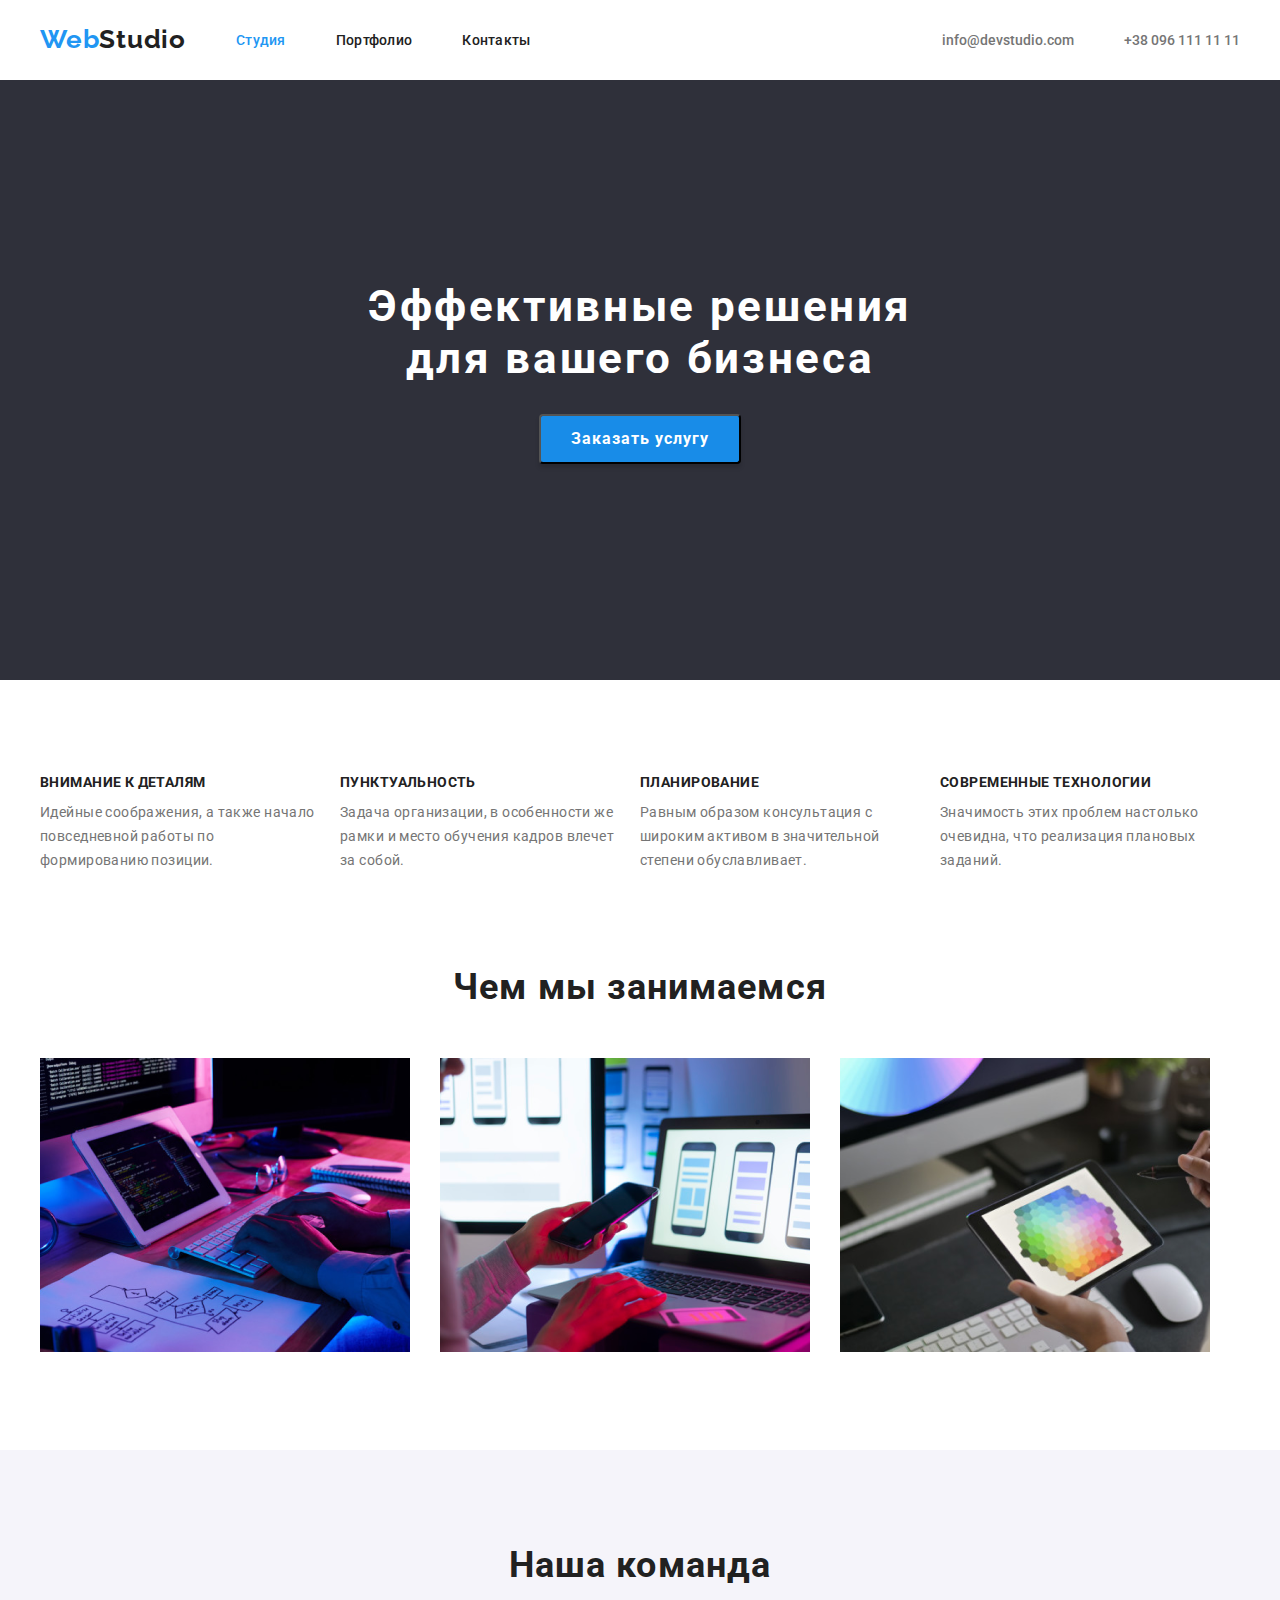
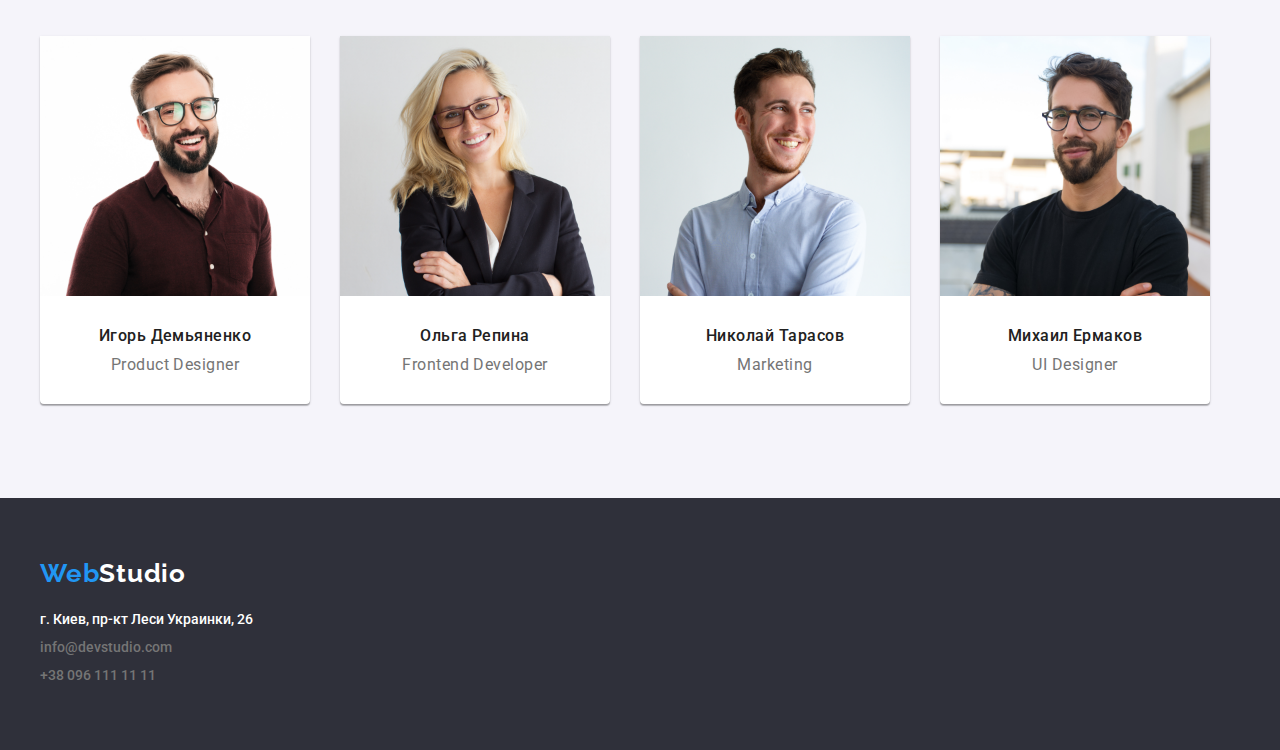
==== commit 367ee64c: "валидатор анг исправил" ====
--- a/index.html
+++ b/index.html
@@ -151,7 +151,7 @@
         </address>
     </div>
     </footer>
-    </body>
+</body>
 
 </html>
 
--- a/CSS/styles.css
+++ b/CSS/styles.css
@@ -63,9 +63,11 @@
 .header {
   display: flex;
   align-items: center;
-  outline: 2px solid tomato;
   padding-top: 24px;
   padding-bottom: 25px;
+}
+.heder-border {
+  border: 1px solid #ececec;
 }
 .nav {
   display: flex;
@@ -126,6 +128,8 @@
 .p-button:focus {
   background-color: var(--accent-color-heder);
   color: var(--background-main-color);
+  box-shadow: 0px 3px 1px rgba(0, 0, 0, 0.1), 0px 1px 2px rgba(0, 0, 0, 0.08),
+    0px 2px 2px rgba(0, 0, 0, 0.12);
 }
 
 .nav .nav-list-link.current {
@@ -154,7 +158,6 @@
 /*----------Герой------------*/
 .herou {
   text-align: center;
-  outline: 2px solid tomato;
   background: #2f303a;
   height: 600px;
   margin-bottom: 94px;
@@ -311,72 +314,103 @@
 .log-part-w {
   color: var(--background-main-color);
 }
-/*
-.adres-footer-link {
-  text-decoration: none;
-  font-weight: 400;
-  font-size: 14px;
-  line-height: 1, 714;
-  letter-spacing: 0.03em;
-  color: rgba(255, 255, 255, 0.6);
-} */
+
 .adres-footer-link:hover,
 .adres-footer-link:focus {
   color: var(--accent-color-heder);
 }
 
 /*----------body portfoli--------------*/
+/*----------portfolio-nav--------------*/
+.p-section1 {
+  margin-top: 94px;
+  margin-bottom: 34px;
+}
 
 /*----------PORTFOLIO BUTTON--------------*/
 .p-section1 {
   font-family: var(--main-font);
 }
+
+.pbutton-list {
+  display: flex;
+  justify-content: center;
+  height: 54px;
+}
+
+.pbutton-item:not(:last-child) {
+  margin-right: 8px;
+}
+
 .p-button {
+  font-family: var(--main-font);
+  height: 38px;
   font-weight: 500;
   font-size: 16px;
   line-height: 1, 625;
   text-align: center;
   letter-spacing: 0.03em;
   border-radius: 4px;
-}
-.p-section-work h2 {
-  font-weight: 500;
+  padding: 6px 22px;
+  cursor: pointer;
+  background-color: #f5f4fa;
+  border: none;
+}
+
+.p-work-list {
+  display: flex;
+  flex-wrap: wrap;
+  list-style: none;
+  margin-right: 30px;
+  margin-left: 30px;
+}
+
+.p-work-item {
+  width: 370px;
+  height: 404px;
+  margin-right: 30px;
+  margin-bottom: 30px;
+  border: 1px solid#EEEEEE;
+}
+.p-work-item:nth-child(3n) {
+  margin-right: 0px;
+}
+
+.p-work-item:nth-last-child(-n + 3) {
+  margin-bottom: 0;
+}
+
+.p-work-item img {
+  margin-bottom: 20px;
+}
+
+.p-worklist-title {
+  /* display: block; */
+  font-family: var(--main-font);
+  font-weight: 700;
   font-size: 18px;
-  line-height: 2x;
+  line-height: 2;
   letter-spacing: 0.06em;
-}
-
-.p-section-work p {
+  color: var(--all-text-color);
+  margin-bottom: 4px;
+  padding-left: 24px;
+}
+
+.p-worklist-text {
   font-weight: 400;
   font-size: 16px;
   line-height: 1, 875;
   letter-spacing: 0.03em;
   color: #757575;
-}
-
-.p-work-list {
-  display: flex;
-  flex-wrap: wrap;
-  margin-left: -15px;
-  margin-top: -15px;
-  padding: 0;
-  list-style: none;
-}
-
-.p-work-item {
-  margin-left: 30px;
-  margin-top: 30px;
-  flex-basis: calc(100% / 3 - 30px);
-}
-
-.p-section-work img {
-  padding-bottom: 20px;
-}
-.p-section-work h2 {
-  padding-bottom: 4px;
-}
+  margin-bottom: 20px;
+  padding-left: 24px;
+}
+
 .p-section-work .conteiner {
   padding: 0;
+}
+.p-section-work {
+  margin-bottom: 94px;
 }
 /*==============portfolio footer===================*/
 .footer {
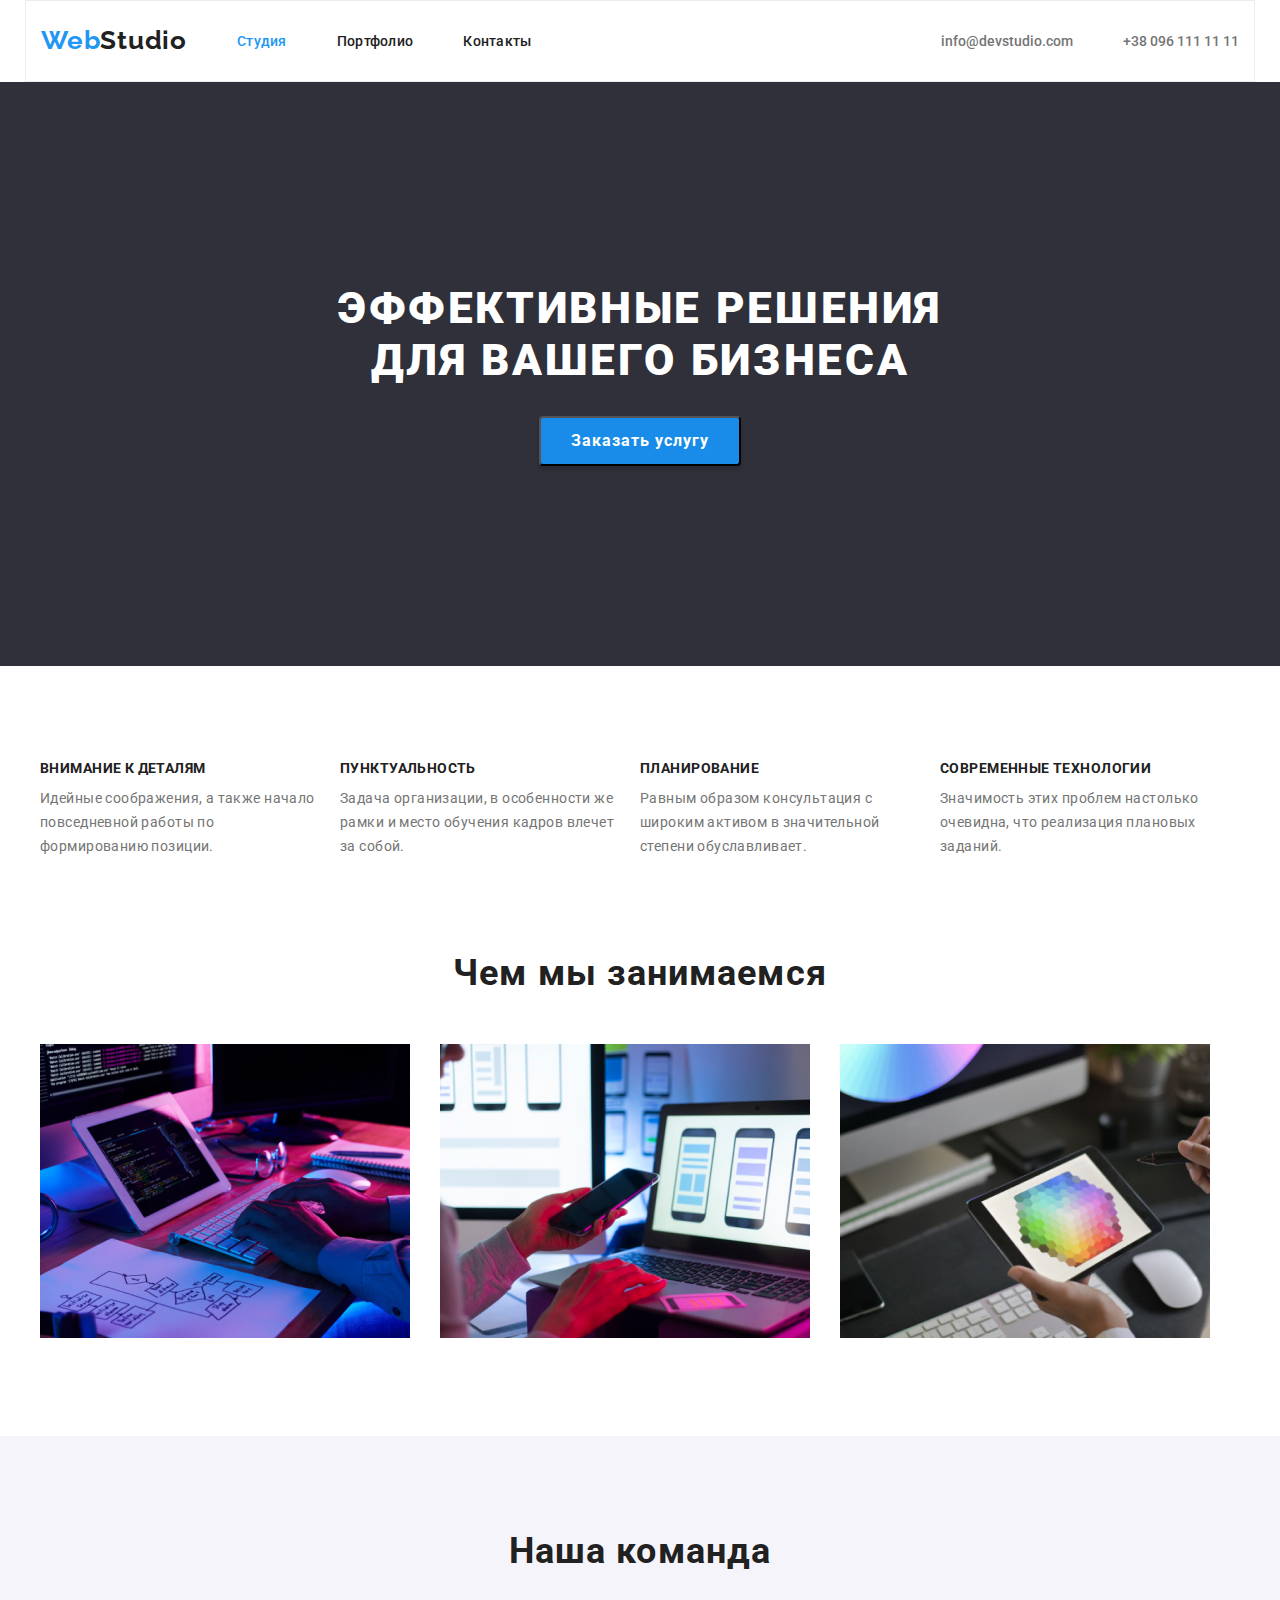
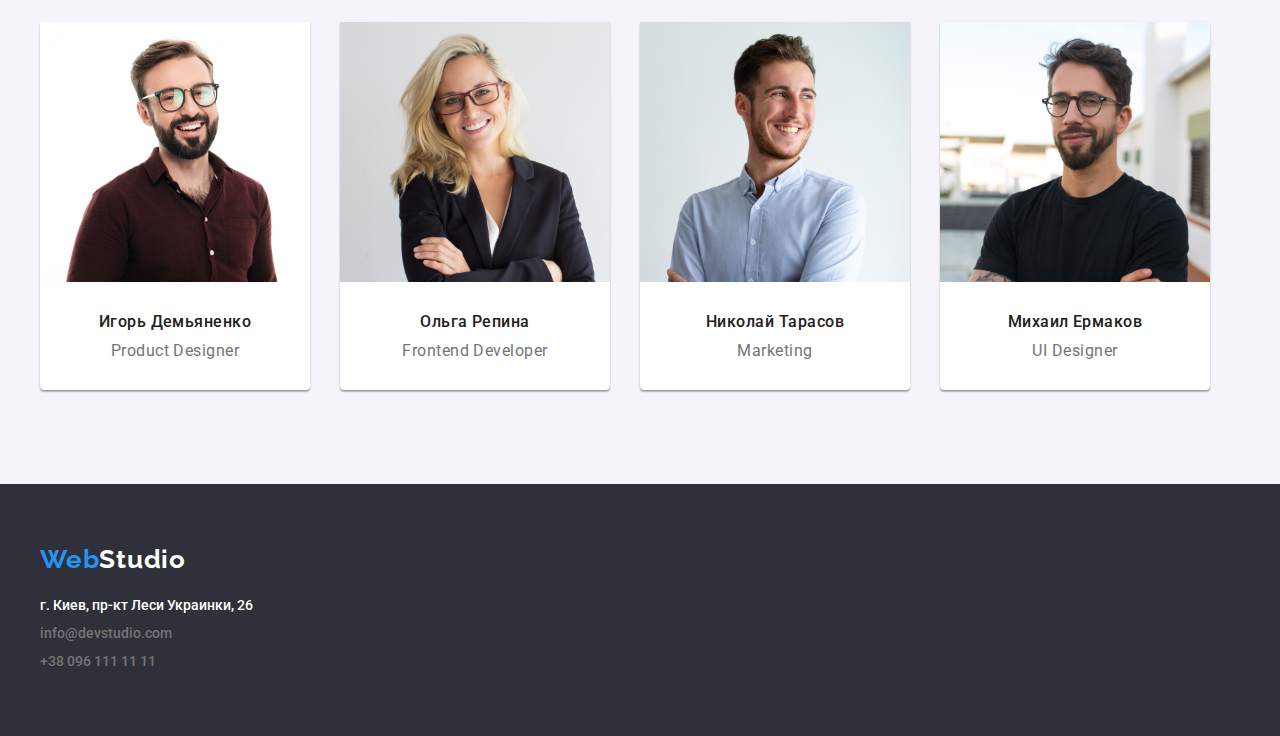
==== commit 8c6c4a4b: "all normal" ====
--- a/index.html
+++ b/index.html
@@ -15,7 +15,7 @@
 </head>
 
 <body>
-    <header class="header conteiner">
+    <header class="header conteiner heder-border">
         <!-- <div class="conteiner"> -->
         <nav class="nav">
             <a class="logotype" href="./index.html" aria-label="логотип сайта"><span>Web</span><span class="log-part2">Studio</span></a>
@@ -133,7 +133,7 @@
 </section>
 </main>
    
-    <footer class="footer">
+    <footer class="main-footer">
     <div class="conteiner">
         <a class="logotype footer-logo" href="./index.html" aria-label="логотип сайта"><span>Web</span><span class="log-part-w">Studio</span></a>
         <address>
--- a/CSS/styles.css
+++ b/CSS/styles.css
@@ -14,6 +14,11 @@
   text-decoration: none;
   padding: 0px;
   margin: 0px;
+}
+
+a {
+  list-style: none;
+  text-decoration: none;
 }
 
 h1,
@@ -157,23 +162,26 @@
 
 /*----------Герой------------*/
 .herou {
+  padding: 200px 0px;
   text-align: center;
   background: #2f303a;
-  height: 600px;
+  /* height: 600px; */
   margin-bottom: 94px;
   overflow: hidden;
 }
 
 .titleh1 {
-  font-style: normal;
+  font-family: var(--main-font);
+  font-weight: 900;
   font-size: 44px;
   line-height: 1, 363;
   letter-spacing: 0.06em;
-  margin-top: 200px;
-  margin-bottom: 30px;
+  margin-bottom: 30px; /**/
   text-align: center;
   color: var(--background-main-color);
-}
+  text-transform: uppercase;
+}
+
 .btn-heroy {
   font-weight: 700;
   font-size: 16px;
@@ -181,7 +189,7 @@
   letter-spacing: 0.06em;
   border-radius: 4px;
   padding: 13px 30px;
-  margin-bottom: 200px;
+  cursor: pointer;
   color: var(--background-main-color);
   background: #188ce8;
   box-shadow: 0px 4px 4px rgba(0, 0, 0, 0.15);
@@ -322,20 +330,16 @@
 
 /*----------body portfoli--------------*/
 /*----------portfolio-nav--------------*/
-.p-section1 {
-  margin-top: 94px;
-  margin-bottom: 34px;
-}
-
-/*----------PORTFOLIO BUTTON--------------*/
-.p-section1 {
-  font-family: var(--main-font);
+
+.buton-work {
+  padding-top: 94px;
+  padding-bottom: 94px;
 }
 
 .pbutton-list {
   display: flex;
   justify-content: center;
-  height: 54px;
+  margin-bottom: 50px;
 }
 
 .pbutton-item:not(:last-child) {
@@ -361,8 +365,8 @@
   display: flex;
   flex-wrap: wrap;
   list-style: none;
-  margin-right: 30px;
-  margin-left: 30px;
+  margin-right: 15px;
+  margin-left: 15px;
 }
 
 .p-work-item {
@@ -406,14 +410,10 @@
   padding-left: 24px;
 }
 
-.p-section-work .conteiner {
-  padding: 0;
-}
-.p-section-work {
-  margin-bottom: 94px;
-}
 /*==============portfolio footer===================*/
-.footer {
+
+.portfolio-footer,
+.main-footer {
   background-color: #2f303a;
   height: 252px;
   display: block;
